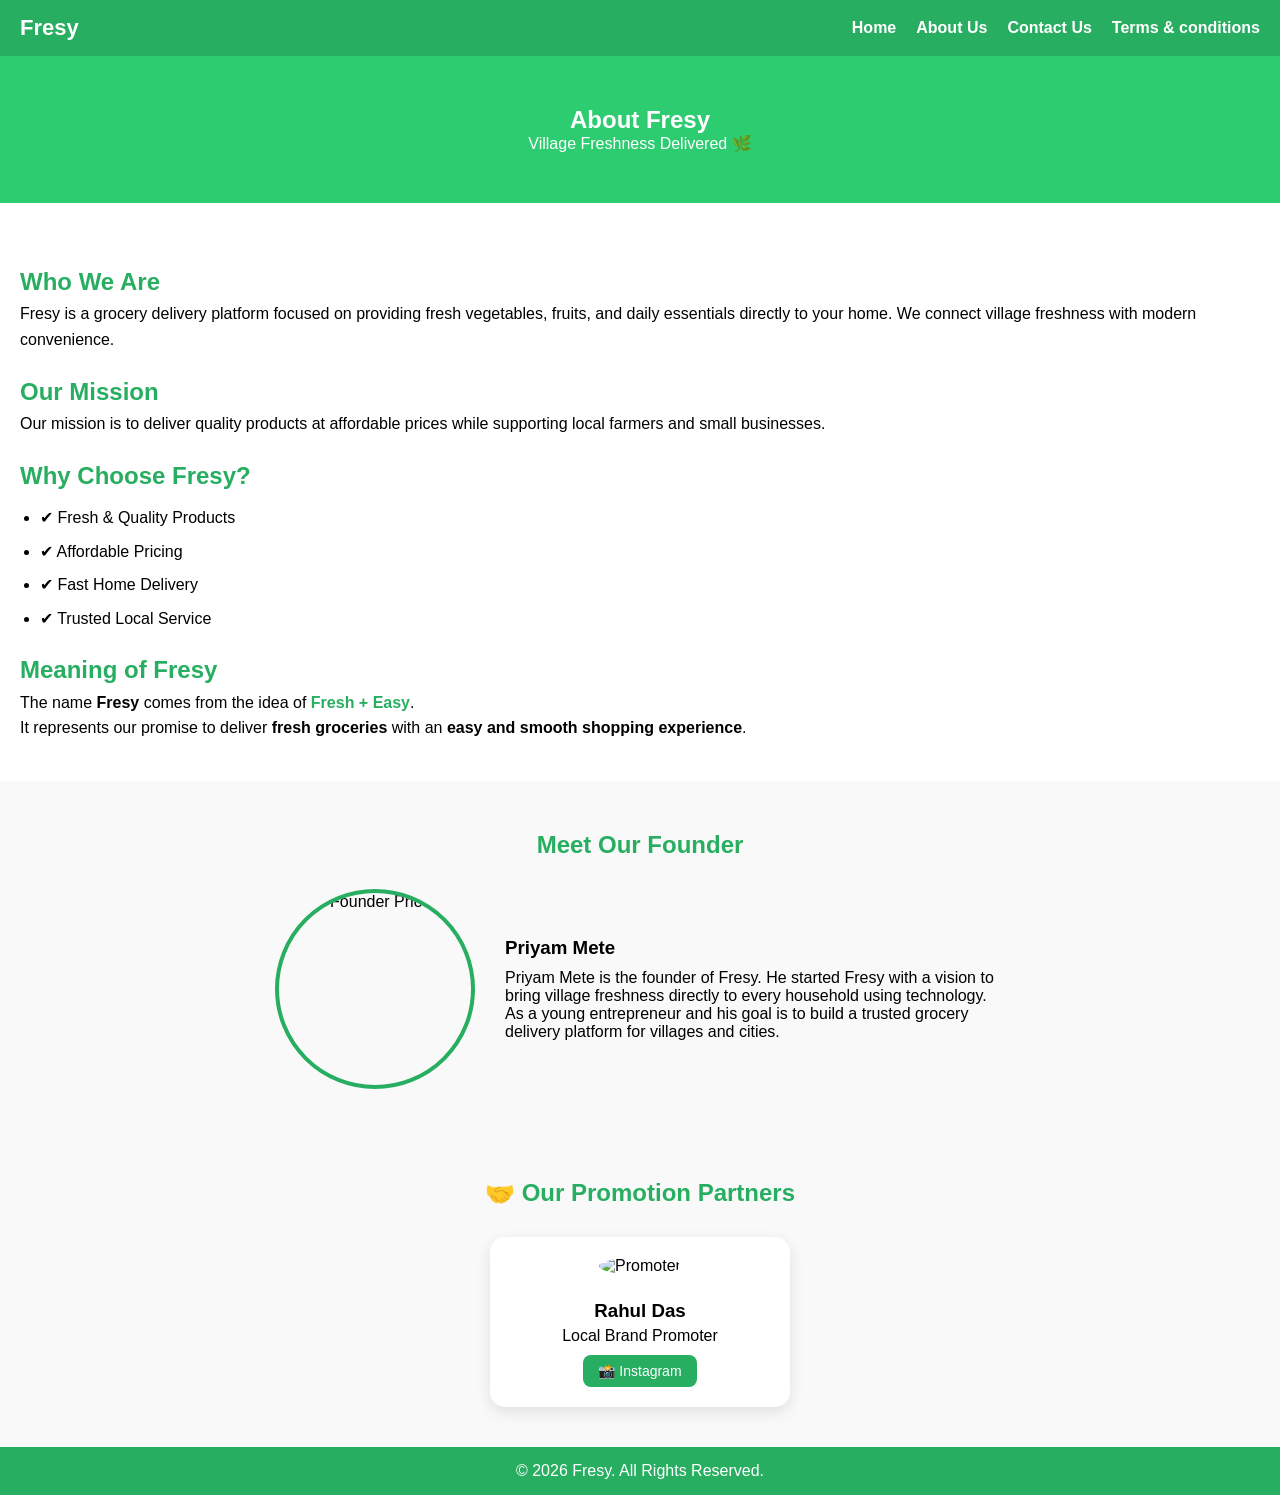
==== about.html @ e692b857 "Add files via upload" ====
<!DOCTYPE html>
<html lang="en">
<head>
<meta charset="UTF-8">
<meta name="viewport" content="width=device-width, initial-scale=1.0">
<title>About Us - Fresy</title>
<link rel="stylesheet" href="style.css">
</head>
<body>

<header>
    <div class="logo">Fresy</div>

    <div class="menu-toggle" id="menu-toggle">☰</div>

    <nav id="navbar">
        <a href="index.html">Home</a>
        <a href="about.html">About Us</a>
        <a href="contact.html">Contact Us</a>
        <a href="terms.html">Terms & conditions</a>
    </nav>
</header>

<section class="about-banner">
    <h1>About Fresy</h1>
    <p>Village Freshness Delivered 🌿</p>
</section>

<section class="about-content">
    <h2>Who We Are</h2>
    <p>
        Fresy is a grocery delivery platform focused on providing
        fresh vegetables, fruits, and daily essentials directly to your home.
        We connect village freshness with modern convenience.
    </p>

    <h2>Our Mission</h2>
    <p>
        Our mission is to deliver quality products at affordable prices
        while supporting local farmers and small businesses.
    </p>

    <h2>Why Choose Fresy?</h2>
    <ul>
        <li>✔ Fresh & Quality Products</li>
        <li>✔ Affordable Pricing</li>
        <li>✔ Fast Home Delivery</li>
        <li>✔ Trusted Local Service</li>
    </ul>
    <h2>Meaning of Fresy</h2>
    <p>
        The name <strong>Fresy</strong> comes from the idea of 
        <span class="highlight">Fresh + Easy</span>.
    </p>
    <p>
        It represents our promise to deliver 
        <strong>fresh groceries</strong> with an 
        <strong>easy and smooth shopping experience</strong>.
    </p>
</section>

<section class="founder-section">
    <h2>Meet Our Founder</h2>

    <div class="founder-card">
        <img src="images/priyam.jpg" alt="Founder Photo">

        <div class="founder-info">
            <h3>Priyam Mete</h3>
            <p>
                Priyam Mete is the founder of Fresy. He started Fresy with a vision
                to bring village freshness directly to every household using technology.
            </p>
            <p>
                As a young entrepreneur and
                his goal is to build a trusted grocery delivery platform
                for villages and cities.
            </p>
        </div>
    </div>
</section>
<section class="promoter-section">
    <h2>🤝 Our Promotion Partners</h2>

    <div class="promoter-card">
        <img src="images/promoter1.jpg" alt="Promoter">
        <h3>Rahul Das</h3>
        <p>Local Brand Promoter</p>

        <div class="social-links">
            <a href="https://instagram.com/username" target="_blank">
                📸 Instagram
            </a>
        </div>
    </div>

</section>
<style>
.promoter-section{
    padding:40px 20px;
    text-align:center;
    background:#f9f9f9;
}

.promoter-section h2{
    color:#27ae60;
    margin-bottom:30px;
}

.promoter-card{
    background:white;
    padding:20px;
    max-width:300px;
    margin:auto;
    border-radius:15px;
    box-shadow:0 5px 15px rgba(0,0,0,0.1);
}

.promoter-card img{
    width:120px;
    height:120px;
    border-radius:50%;
    object-fit:cover;
    margin-bottom:15px;
}

.promoter-card h3{
    margin:10px 0 5px;
}

.social-links a{
    display:inline-block;
    margin-top:10px;
    padding:8px 15px;
    background:#27ae60;
    color:white;
    text-decoration:none;
    border-radius:8px;
    font-size:14px;
}

.social-links a:hover{
    background:#219150;
}    
</style>
<footer>
    <p>© 2026 Fresy. All Rights Reserved.</p>
</footer>

<script>
const menuToggle = document.getElementById("menu-toggle");
const navbar = document.getElementById("navbar");

menuToggle.addEventListener("click", () => {
    navbar.classList.toggle("active");
});
</script>

</body>
</html>
---- style.css ----
body{
    margin:0;
    font-family: Arial, sans-serif;
    background:#f4f6f8;

    display:flex;
    flex-direction:column;
    min-height:100vh;
}

/* Navbar */
header {
    display: flex;
    justify-content: space-between;
    align-items: center;
    padding: 15px 20px;
    background: #27ae60;
    color: white;
    position: relative;
}

.logo {
    font-size: 22px;
    font-weight: bold;
}

nav {
    display: flex;
    gap: 15px;
}

nav a {
    text-decoration: none;
    color: white;
    font-weight: bold;
}

.menu-toggle {
    display: none;
    font-size: 24px;
    cursor: pointer;
}

/* Search */
.search-section {
    text-align: center;
    padding: 15px;
    background: white;
}

.search-section input {
    width: 80%;
    padding: 8px;
    border-radius: 20px;
    border: 1px solid #ccc;
}

/* Banner */
.banner {
    text-align: center;
    padding: 30px 15px;
    background: #2ecc71;
    color: white;
}

/* Products - 2 Column Grid */
.products {
    display: grid;
    grid-template-columns: repeat(2, 1fr);
    gap: 15px;
    padding: 20px;
}

.card {
    background: white;
    padding: 10px;
    border-radius: 10px;
    text-align: center;
    box-shadow: 0 2px 8px rgba(0,0,0,0.1);
}

.card img {
    width: 100%;
    height: 120px;
    object-fit: cover;
    border-radius: 8px;
}

.card button {
    background: #27ae60;
    border: none;
    padding: 6px 12px;
    color: white;
    border-radius: 5px;
    cursor: pointer;
}

/* Footer */
footer {
    text-align: center;
    padding: 15px;
    background: #27ae60;
    color: white;
}

/* Mobile */
@media (max-width: 768px) {

    nav {
        display: none;
        flex-direction: column;
        position: absolute;
        top: 55px;
        right: 0;
        background: #27ae60;
        width: 180px;
        padding: 10px;
    }

    nav.active {
        display: flex;
    }

    .menu-toggle {
        display: block;
    }

    .products {
        grid-template-columns: repeat(2, 1fr);
    }
}
/* Wrapper */
.category-wrapper {
    overflow-x: auto;   /* touch scroll enable */
    overflow-y: hidden;
    background: #fff;
    padding: 15px 0;
    -webkit-overflow-scrolling: touch;
}

/* Hide Scrollbar */
.category-wrapper::-webkit-scrollbar {
    display: none;
}

/* Track */
.category-track {
    display: flex;
    gap: 20px;
    width: max-content;
    animation: scrollLeft 15s linear infinite;
}

/* Button */
.category-track button {
    border: none;
    background: transparent;
    cursor: pointer;
    flex-shrink: 0;
    text-align: center;
}

/* Fixed Category Section */
.category-wrapper {
    background: #fff;
    padding: 15px 10px;
}

/* Horizontal Row */
.category-track {
    display: flex;
    justify-content: center;
    gap: 25px;
}

/* Button */
.category-track button {
    border: none;
    background: transparent;
    cursor: pointer;
    text-align: center;
}

/* Circle Image */
.category-track img {
    width: 75px;
    height: 75px;
    border-radius: 50%;
    object-fit: cover;
    border: 3px solid #27ae60;
}

/* Text */
.category-track span {
    display: block;
    margin-top: 6px;
    font-size: 14px;
    font-weight: bold;
    color: #333;
}
* {
    margin: 0;
    padding: 0;
    box-sizing: border-box;
}

body {
    font-family: Arial, sans-serif;
    background: #f5f5f5;
}

/* NAVBAR */

header {
    display: flex;
    justify-content: space-between;
    align-items: center;
    padding: 15px 20px;
    background: #27ae60;
    color: white;
    position: relative;
}

.logo {
    font-size: 22px;
    font-weight: bold;
}

nav {
    display: flex;
    gap: 20px;
}

nav a {
    text-decoration: none;
    color: white;
    font-weight: bold;
}

.menu-toggle {
    display: none;
    font-size: 24px;
    cursor: pointer;
}

/* BANNER */

.about-banner {
    background: #2ecc71;
    color: white;
    text-align: center;
    padding: 50px 20px;
}

/* CONTENT */

.about-content {
    padding: 40px 20px;
    background: white;
    line-height: 1.6;
}

.about-content h2 {
    margin-top: 20px;
    color: #27ae60;
}

.about-content ul {
    margin-top: 10px;
    padding-left: 20px;
}

.about-content li {
    margin-bottom: 8px;
}

/* FOUNDER SECTION */

.founder-section {
    padding: 50px 20px;
    background: #f9f9f9;
    text-align: center;
}

.founder-section h2 {
    color: #27ae60;
    margin-bottom: 30px;
}

.founder-card {
    display: flex;
    align-items: center;
    justify-content: center;
    gap: 30px;
    max-width: 900px;
    margin: auto;
    flex-wrap: wrap;
}

.founder-card img {
    width: 200px;
    height: 200px;
    object-fit: cover;
    border-radius: 50%;
    border: 4px solid #27ae60;
}

.founder-info {
    max-width: 500px;
    text-align: left;
}

.founder-info h3 {
    margin-bottom: 10px;
}

/* FOOTER */

footer {
    text-align: center;
    padding: 15px;
    background: #27ae60;
    color: white;
}

/* MOBILE */

@media (max-width: 768px) {

    nav {
        display: none;
        flex-direction: column;
        position: absolute;
        top: 55px;
        right: 0;
        background: #27ae60;
        width: 180px;
        padding: 10px;
    }

    nav.active {
        display: flex;
    }

    .menu-toggle {
        display: block;
    }

    .founder-card {
        flex-direction: column;
        text-align: center;
    }

    .founder-info {
        text-align: center;
    }
}


/* CONTACT PAGE */

.contact-banner {
    background: #2ecc71;
    color: white;
    text-align: center;
    padding: 50px 20px;
}

.contact-container {
    display: flex;
    justify-content: center;
    gap: 40px;
    padding: 40px 20px;
    background: white;
    flex-wrap: wrap;
}

.contact-info, .contact-form {
    flex: 1;
    min-width: 280px;
}

.contact-info h2,
.contact-form h2 {
    margin-bottom: 15px;
    color: #27ae60;
}

.contact-form form {
    display: flex;
    flex-direction: column;
}

.contact-form input,
.contact-form textarea {
    margin-bottom: 15px;
    padding: 10px;
    border: 1px solid #ccc;
    border-radius: 5px;
}

.contact-form button {
    background: #27ae60;
    color: white;
    padding: 10px;
    border: none;
    border-radius: 5px;
    cursor: pointer;
}

.contact-form button:hover {
    background: #219150;
}
/* TERMS PAGE */

.terms-banner {
    background: #2ecc71;
    color: white;
    text-align: center;
    padding: 50px 20px;
}

.terms-content {
    padding: 40px 20px;
    background: white;
    line-height: 1.7;
}

.terms-content h2 {
    margin-top: 25px;
    color: #27ae60;
}

.warning {
    background: #ffe6e6;
    color: #cc0000;
    padding: 15px;
    border-left: 5px solid red;
    margin-top: 10px;
    font-weight: bold;
}

/* Quantity + Unit Control */

.card input[type="number"] {
    width: 60px;
    padding: 4px;
    font-size: 13px;
    margin-right: 5px;
    border: 1px solid #ccc;
    border-radius: 4px;
}

.card select {
    padding: 4px;
    font-size: 13px;
    border: 1px solid #ccc;
    border-radius: 4px;
}

/* Control wrapper */
.qty-control {
    display: flex;
    justify-content: center;
    align-items: center;
    gap: 5px;
    margin: 8px 0;
}
.highlight{
    color:#27ae60;
    font-weight:bold;
}
/* ===== Area Select Section ===== */

.area-select-box{
    background: #ffffff;
    padding: 15px;
    margin: 15px;
    border-radius: 12px;
    box-shadow: 0 4px 10px rgba(0,0,0,0.05);
    text-align: center;
}

.area-select-box label{
    display: block;
    font-weight: 600;
    margin-bottom: 8px;
    color: #2e7d32;
}

.area-select-box select{
    width: 100%;
    padding: 10px;
    border-radius: 8px;
    border: 1px solid #ccc;
    font-size: 14px;
    margin-bottom: 10px;
}

.area-select-box button{
    width: 100%;
    padding: 10px;
    border: none;
    border-radius: 8px;
    background: #2e7d32;
    color: #fff;
    font-size: 15px;
    font-weight: 600;
    cursor: pointer;
}

.area-select-box button:hover{
    background: #256628;
}
.old-price{
    text-decoration: line-through;
    color: gray;
    margin-right: 6px;
}

.discount{
    background: #27ae60;
    color: white;
    padding: 3px 6px;
    border-radius: 6px;
    font-size: 12px;
    margin-left: 6px;
}
.qty-control button{
    width:28px;
    height:28px;
    background:#27ae60;
    color:white;
    border:none;
    border-radius:6px;
    cursor:pointer;
}

.qty-control input{
    width:45px;
    text-align:center;
}

.add-btn{
    padding:8px 14px;
    background:#27ae60;
    color:white;
    border:none;
    border-radius:8px;
    cursor:pointer;
}
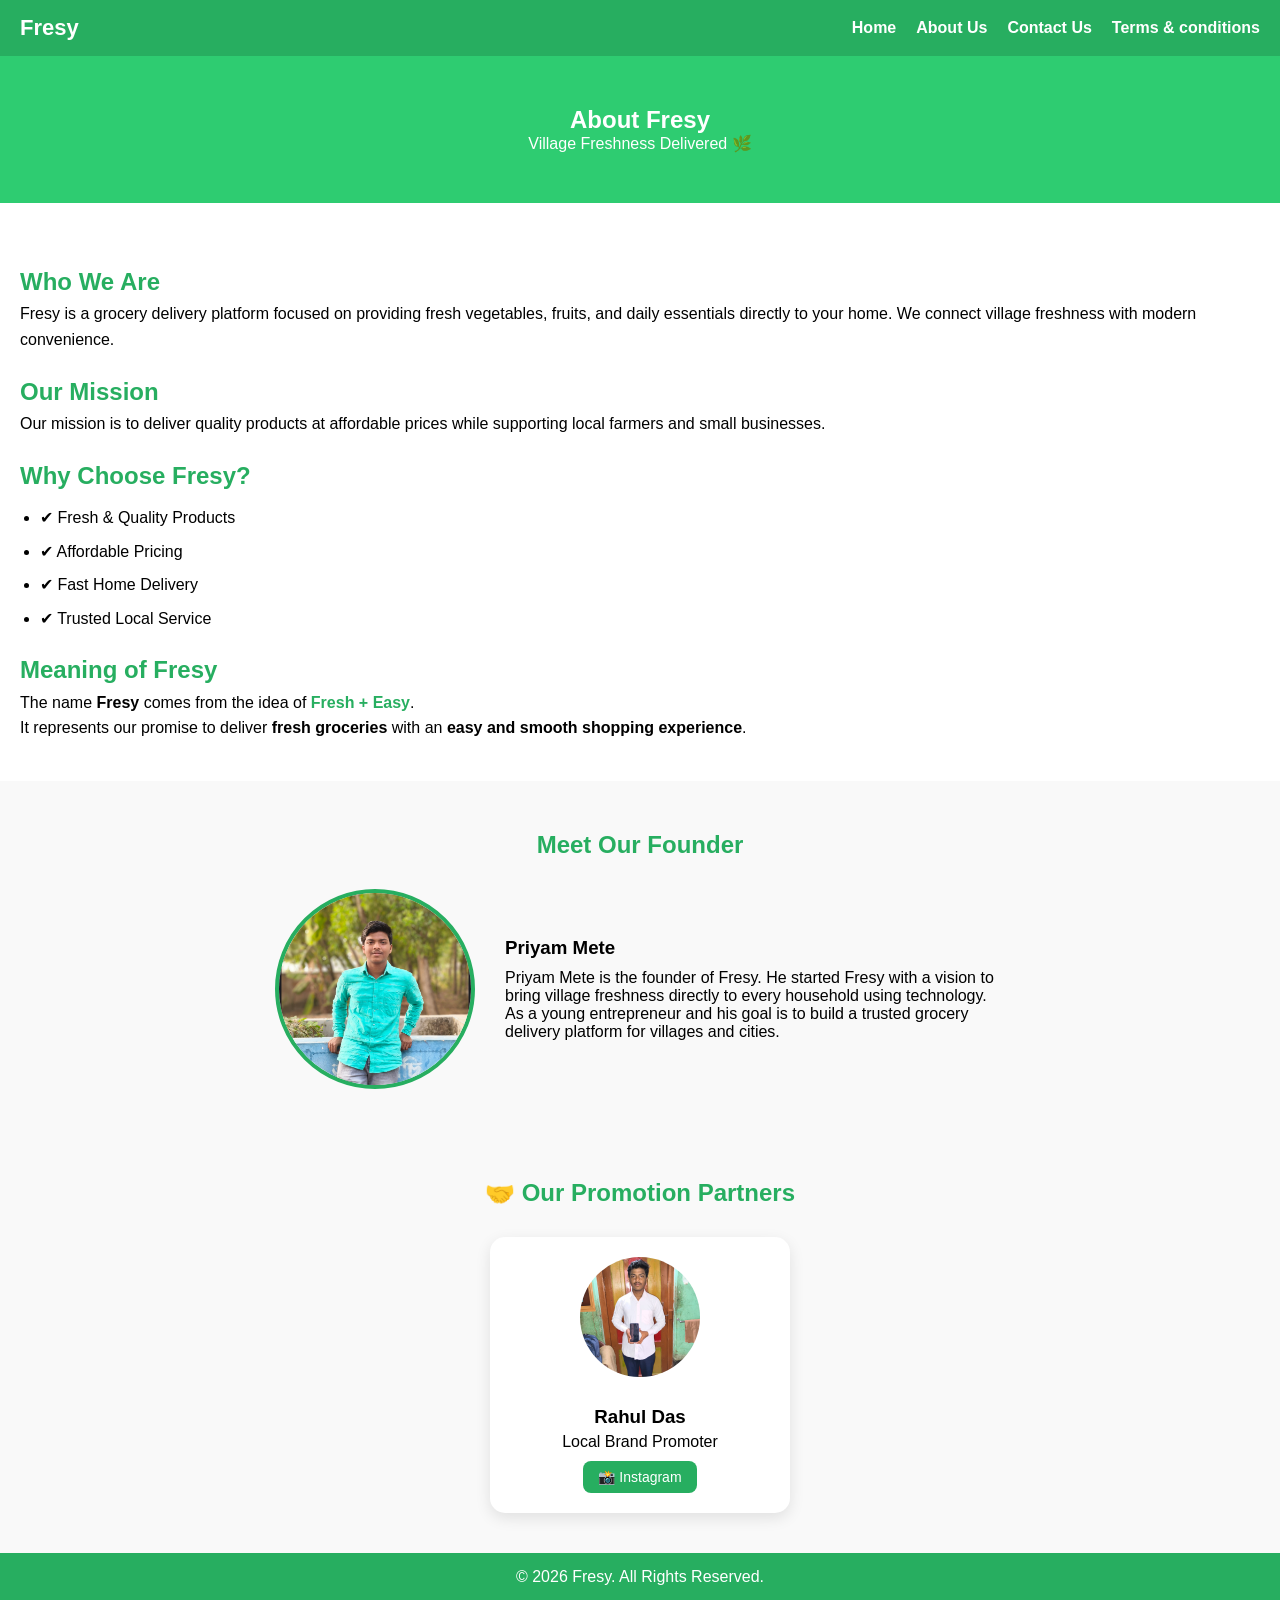
==== commit f0572ad4: "Update image paths for founder and promoter sections" ====
--- a/about.html
+++ b/about.html
@@ -63,7 +63,7 @@
     <h2>Meet Our Founder</h2>
 
     <div class="founder-card">
-        <img src="images/priyam.jpg" alt="Founder Photo">
+        <img src="priyam.jpg" alt="Founder Photo">
 
         <div class="founder-info">
             <h3>Priyam Mete</h3>
@@ -83,7 +83,7 @@
     <h2>🤝 Our Promotion Partners</h2>
 
     <div class="promoter-card">
-        <img src="images/promoter1.jpg" alt="Promoter">
+        <img src="promoter1.jpg" alt="Promoter">
         <h3>Rahul Das</h3>
         <p>Local Brand Promoter</p>
 
@@ -157,4 +157,4 @@
 </script>
 
 </body>
-</html>+</html>
